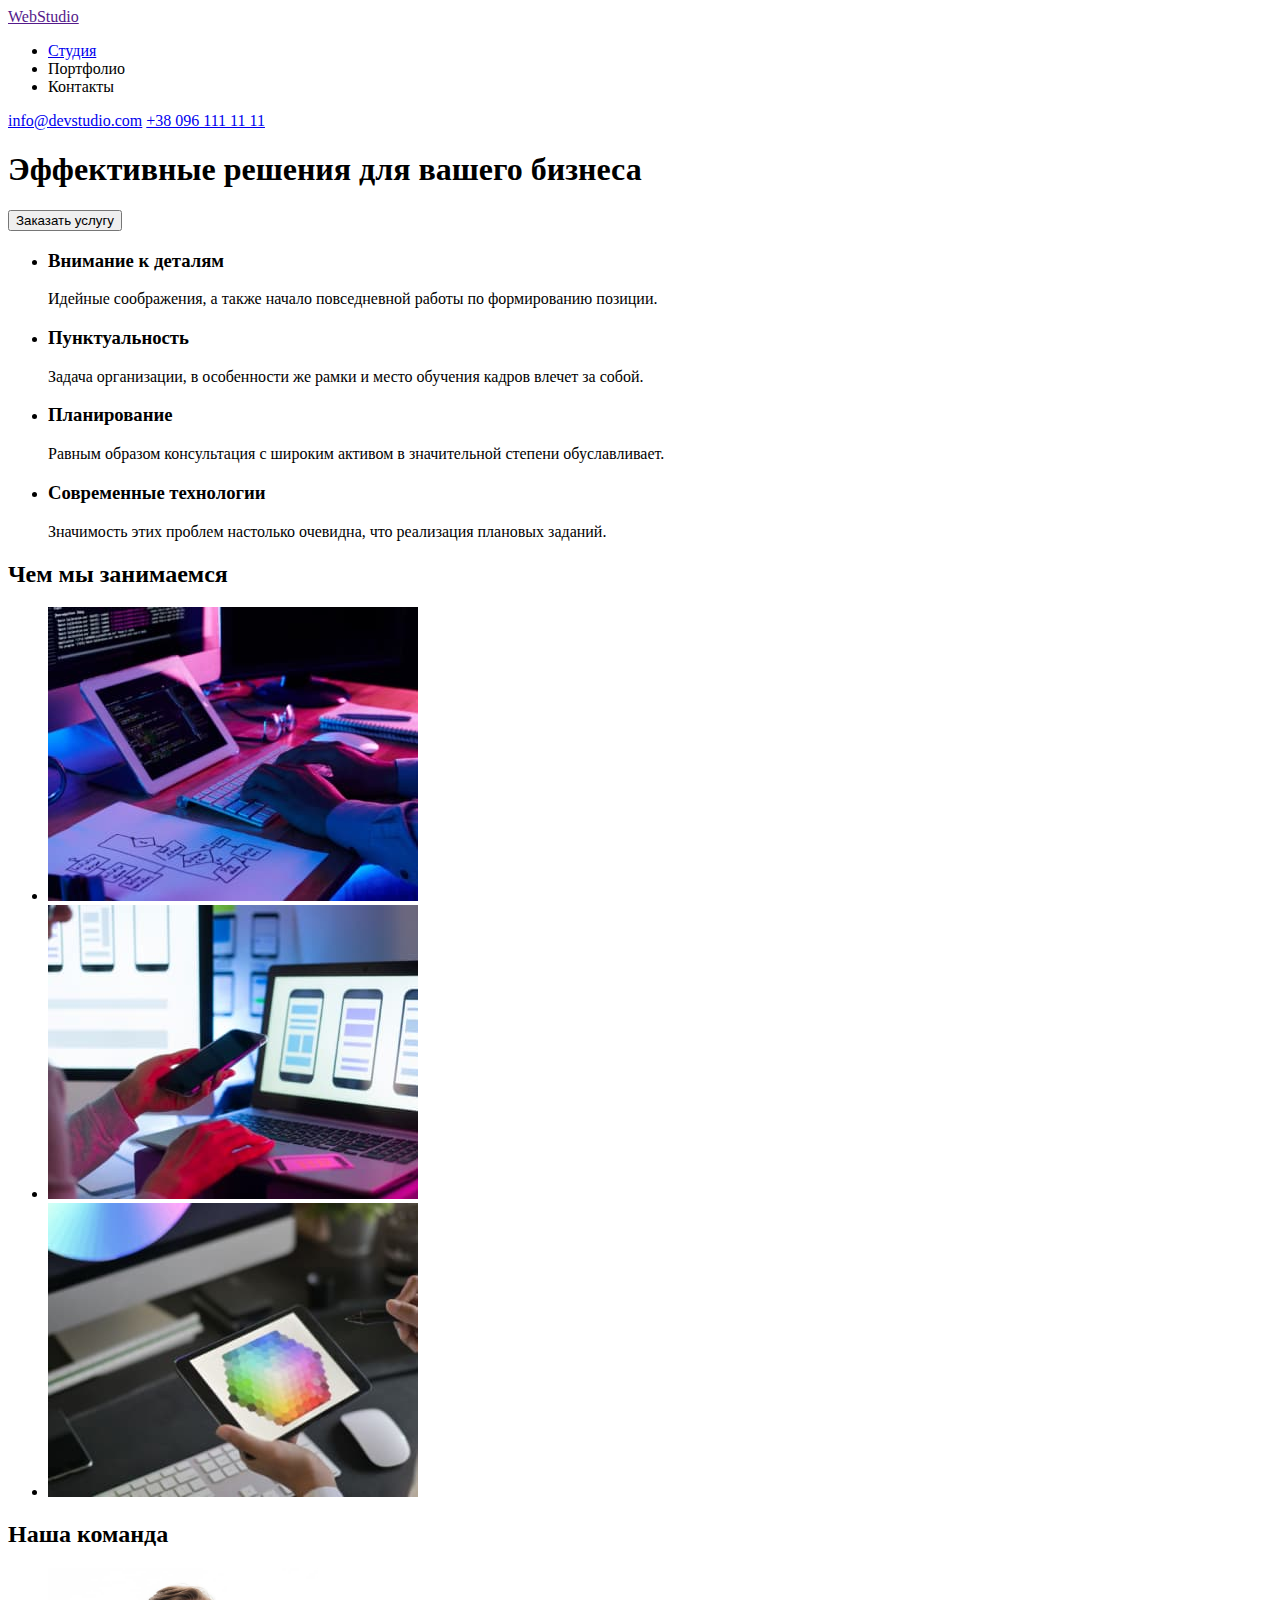
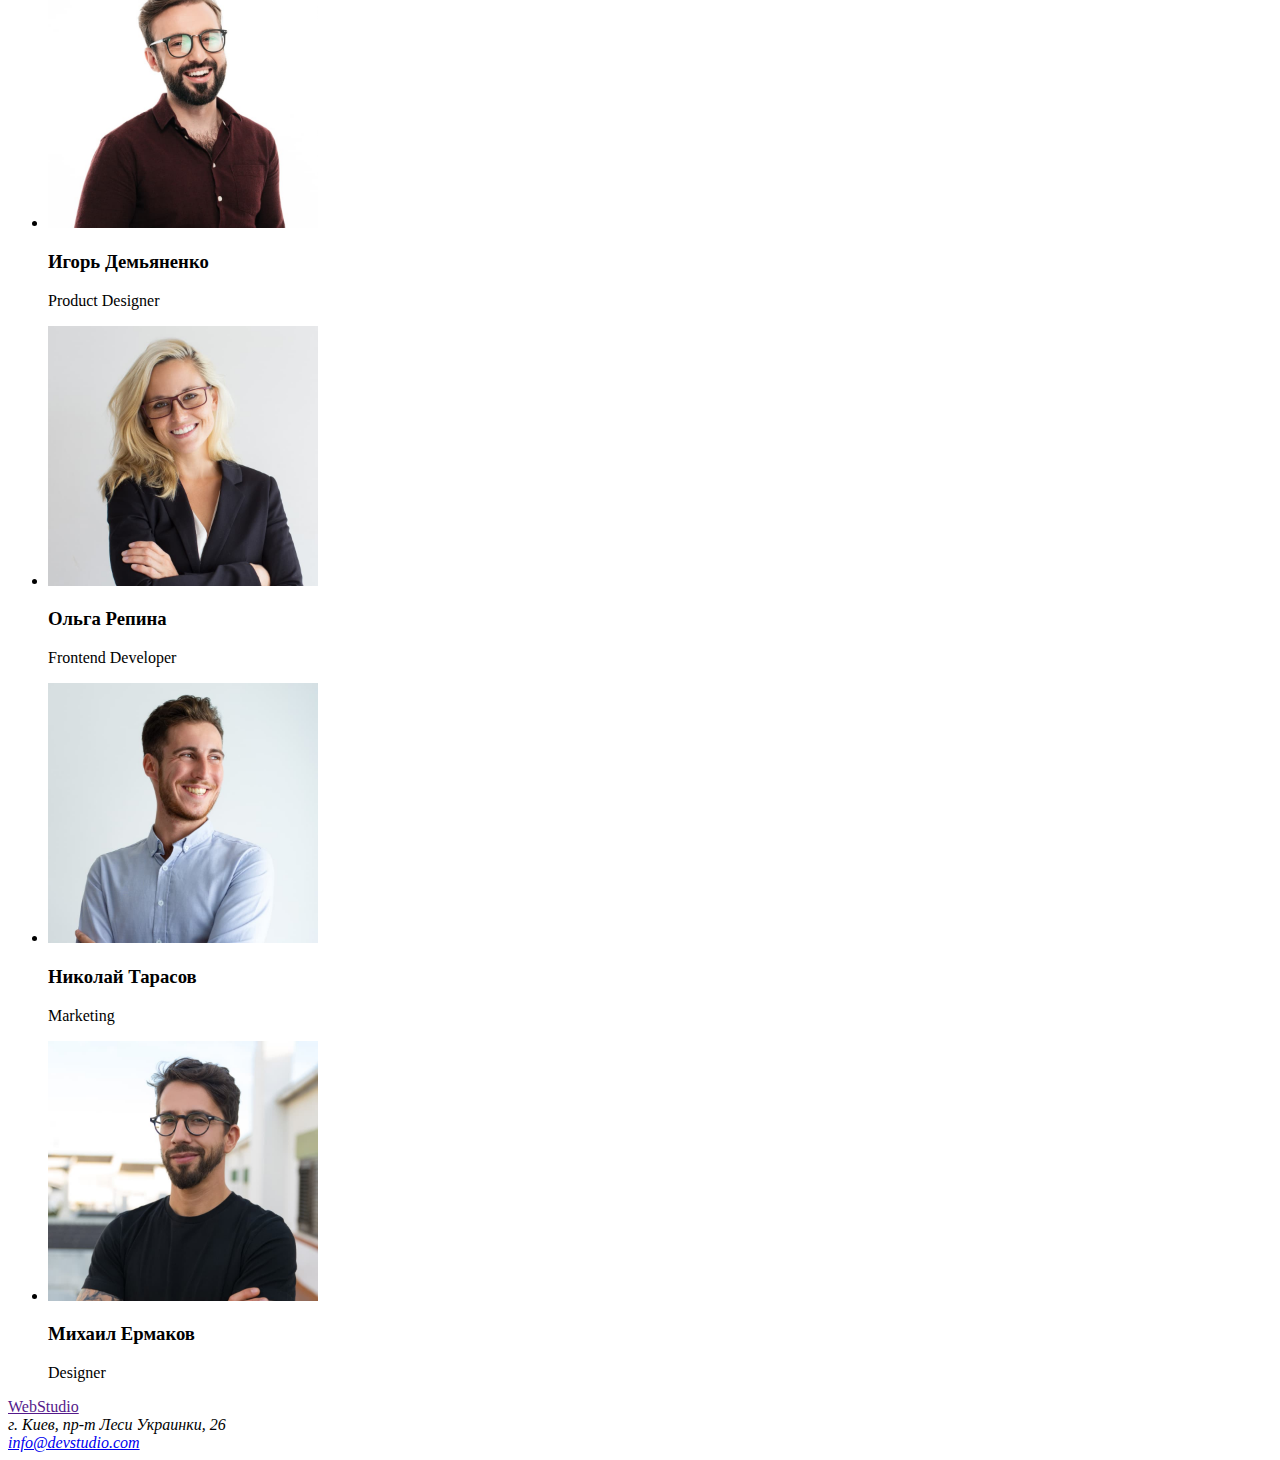
==== index.html @ c835605b "Скопированы файлы из ДЗ №1" ====
<!DOCTYPE html>
<html lang="ru">

<head>
    <meta charset="UTF-8">
    <meta http-equiv="X-UA-Compatible" content="IE=edge">
    <meta name="viewport" content="width=device-width, initial-scale=1.0">
    <title>Document</title>
</head>

<body>
    <!--Шапка сайта-->
    <header>
        <a href="">WebStudio</a>
        <nav>
            <ul>
                <li><a href="#">Студия</a></li>
                <li>Портфолио</li>
                <li>Контакты</li>
            </ul>
        </nav>
        
            <a lang="en" href="mailto:info@devstudio.com">info@devstudio.com</a>
            <a href="tel:+380961111111">+38 096 111 11 11</a>
     
    </header>
    
    <main>

    <!--Герой-->
        <section>
            <h1>Эффективные решения для вашего бизнеса</h1>
            <button type="button" class="button">Заказать услугу</button>
        </section>

    <!--Преимущества-->
    <section>
        <ul>
            <li>
                <h3>Внимание к деталям</h3>
                <p>Идейные соображения, а также начало повседневной работы по формированию позиции.</p>
            </li>
            <li>
                <h3>Пунктуальность</h3>
                <p>Задача организации, в особенности же рамки и место обучения кадров влечет за собой.</p>
            </li>
            <li>
                <h3>Планирование</h3>
                <p>Равным образом консультация с широким активом в значительной степени обуславливает.</p>
            </li>
            <li>
                <h3>Современные технологии</h3>
                <p>Значимость этих проблем настолько очевидна, что реализация плановых заданий.</p>
            </li>
        </ul>
    </section>

    <!--Виды деятельности-->
    <section>
        <h2>Чем мы занимаемся</h2>
        <ul>
            <li><img src="./images/img.jpg" alt="Разработка приложений" width="370"></li>
            <li><img src="./images/img1.jpg" alt="Интерфейсы для мобильных" width="370"></li>
            <li><img src="./images/img2.jpg" alt="креативный веб-дизайн" width="370"></li>
        </ul>
    </section>

    <!--Команда-->
    <section>
        <h2>Наша команда</h2>
        <ul>
            <li>
                <img src="./images/produkt-designer.jpg" alt="Дизайнер продукта" width="270">
                <h3>Игорь Демьяненко</h3>
                <p lang="en">Product Designer</p>
            </li>
            <li>
                <img src="./images/frontend-developer.jpg" alt="Фронтенд-разработчик" width="270">
                <h3>Ольга Репина</h3>  
                <p lang="en">Frontend Developer</p>
            </li>
            <li>
                <img src="./images/markrting.jpg" alt="Маркетолог" width="270">
                <h3>Николай Тарасов</h3>     
                <p lang="en">Marketing</p>
            </li>
            <li>
                <img src="./images/ul-designer.jpg" alt="Дизайнер пользовательского интерфейса" width="270">
                <h3>Михаил Ермаков</h3>
                <p lang="en">Designer</p>
            </li>
        </ul>
    </section>

    </main>

    <!--Футер-->
    <footer>
        <a lang="en" href="">WebStudio</a>
        <address>
           <span>г. Киев, пр-т Леси Украинки, 26</span> <br>
            <a lang="en" href="mailto:info@devstudio.com">info@devstudio.com</a>
        </address>
    </footer>

</body>


</html>
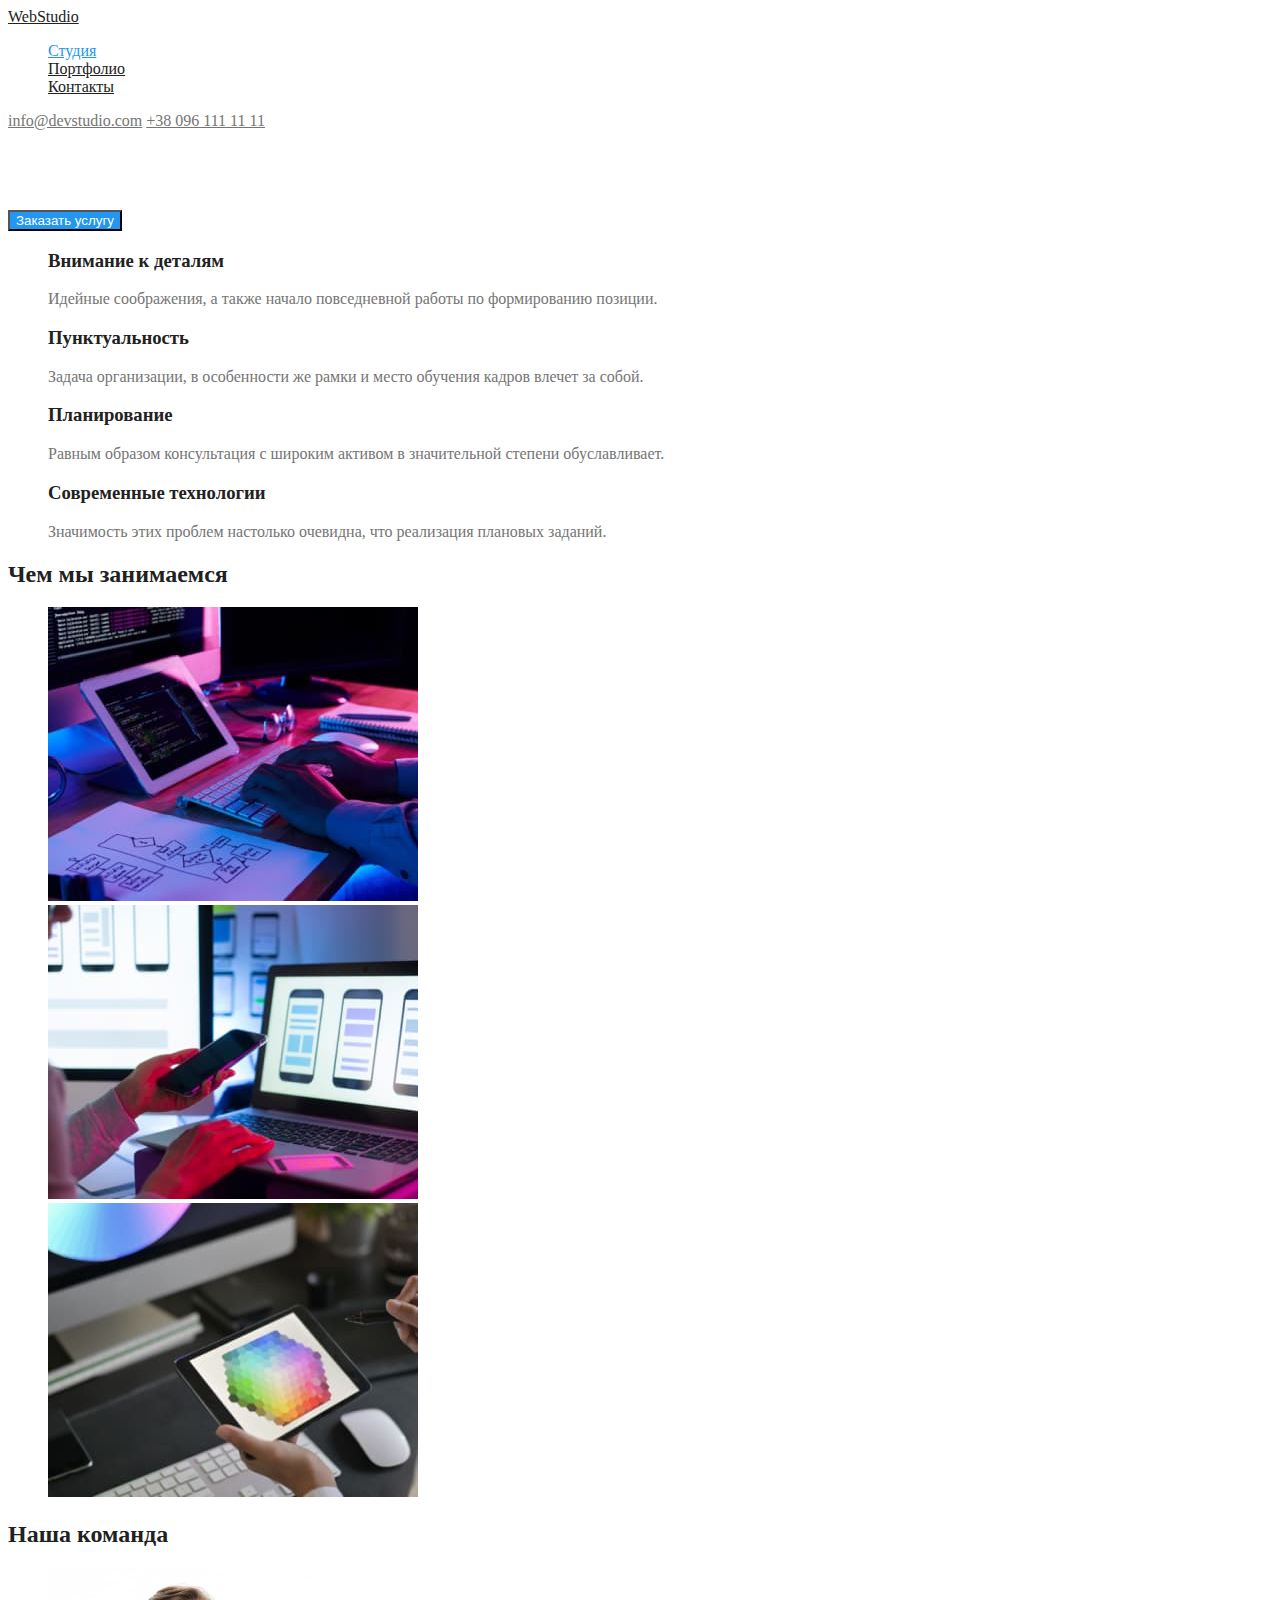
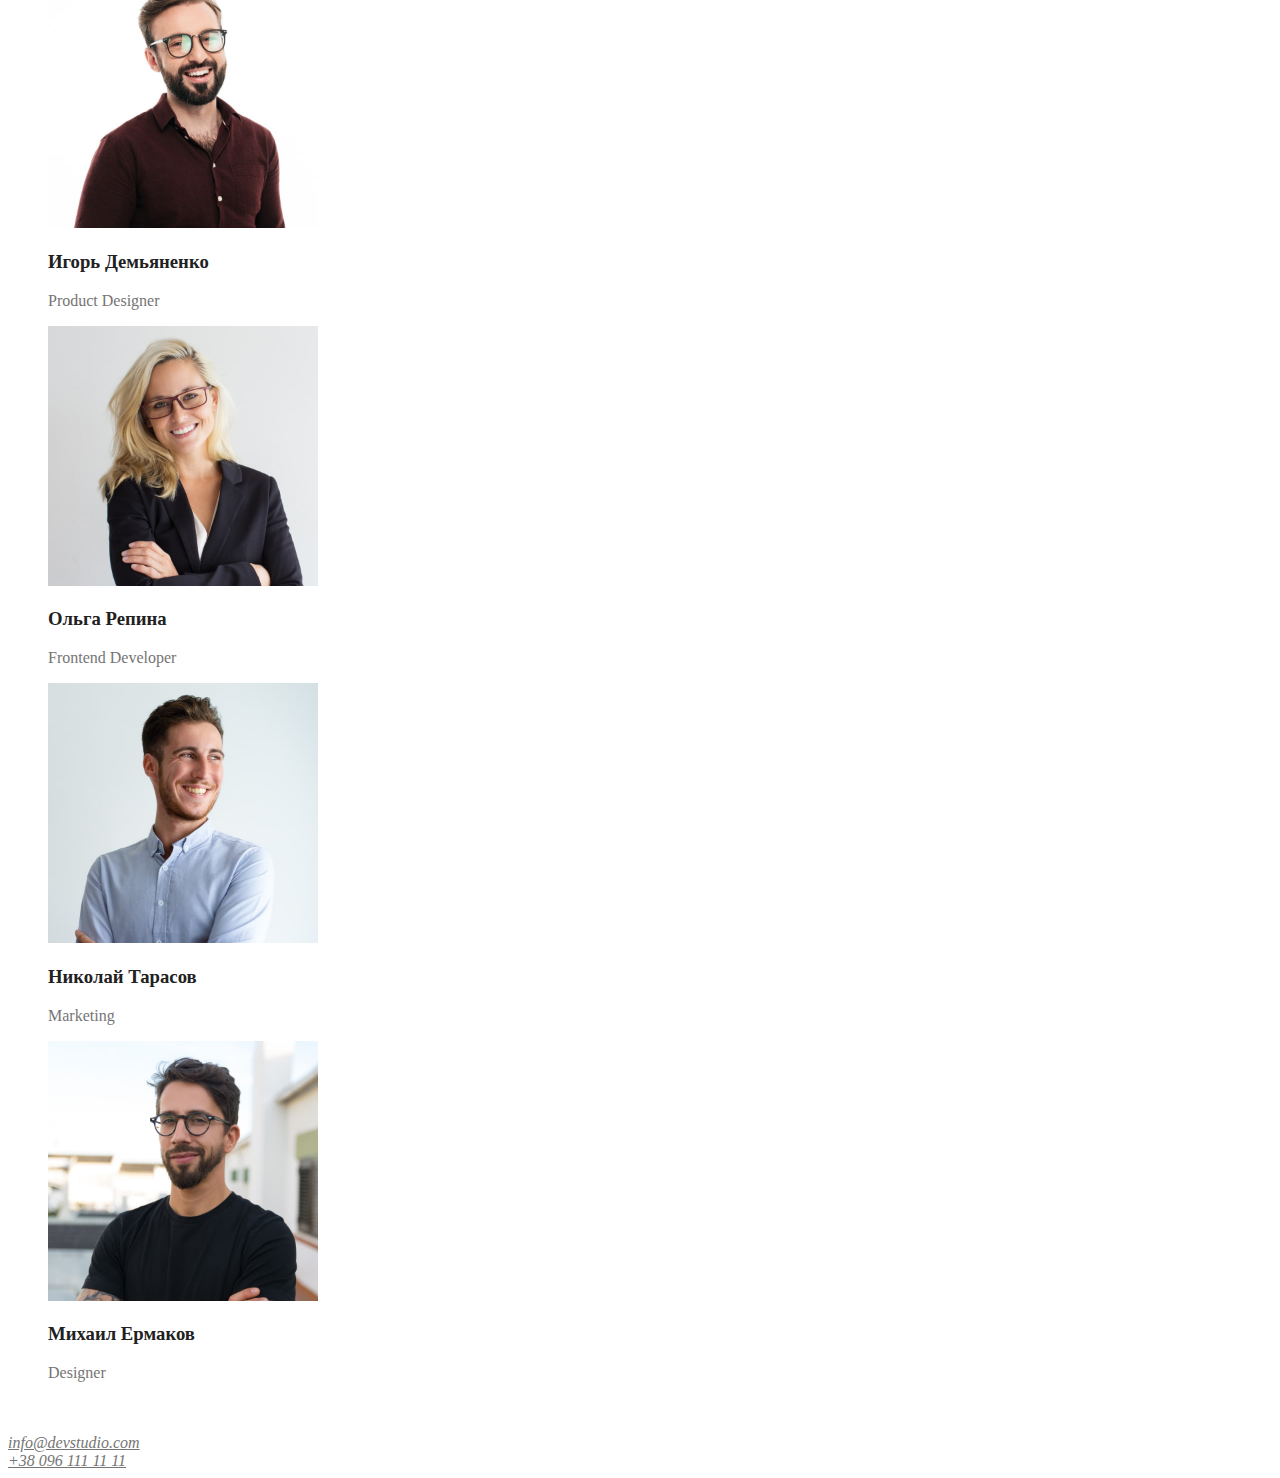
==== commit 300886cc: "Добавлена страница "Портфолио", селекторы, цвет" ====
--- a/index.html
+++ b/index.html
@@ -6,59 +6,59 @@
     <meta http-equiv="X-UA-Compatible" content="IE=edge">
     <meta name="viewport" content="width=device-width, initial-scale=1.0">
     <title>Document</title>
+    <link rel="stylesheet" href="./css/styles.css">
 </head>
 
 <body>
     <!--Шапка сайта-->
     <header>
-        <a href="">WebStudio</a>
+        <a href="" class="logo">WebStudio</a>
         <nav>
-            <ul>
-                <li><a href="#">Студия</a></li>
-                <li>Портфолио</li>
-                <li>Контакты</li>
+            <ul class="site-nav list">
+                <li><a href="" class="link current">Студия</a></li>
+                <li><a href="./portfolio.html" class="link">Портфолио</a></li>
+                <li><a href="" class="link">Контакты</a></li>
             </ul>
         </nav>
         
-            <a lang="en" href="mailto:info@devstudio.com">info@devstudio.com</a>
-            <a href="tel:+380961111111">+38 096 111 11 11</a>
-     
+            <a lang="en" href="mailto:info@devstudio.com" class="contacts">info@devstudio.com</a>
+            <a href="tel:+380961111111" class="contacts">+38 096 111 11 11</a> 
     </header>
     
     <main>
 
     <!--Герой-->
-        <section>
-            <h1>Эффективные решения для вашего бизнеса</h1>
+        <section class="hero">
+            <h1 class="hero-title">Эффективные решения для вашего бизнеса</h1>
             <button type="button" class="button">Заказать услугу</button>
         </section>
 
     <!--Преимущества-->
-    <section>
-        <ul>
+    <section class="section">
+        <ul class="features list">
             <li>
-                <h3>Внимание к деталям</h3>
+                <h3 class="features-title">Внимание к деталям</h3>
                 <p>Идейные соображения, а также начало повседневной работы по формированию позиции.</p>
             </li>
             <li>
-                <h3>Пунктуальность</h3>
+                <h3 class="features-title">Пунктуальность</h3>
                 <p>Задача организации, в особенности же рамки и место обучения кадров влечет за собой.</p>
             </li>
             <li>
-                <h3>Планирование</h3>
+                <h3 class="features-title">Планирование</h3>
                 <p>Равным образом консультация с широким активом в значительной степени обуславливает.</p>
             </li>
             <li>
-                <h3>Современные технологии</h3>
+                <h3 class="features-title">Современные технологии</h3>
                 <p>Значимость этих проблем настолько очевидна, что реализация плановых заданий.</p>
             </li>
         </ul>
     </section>
 
     <!--Виды деятельности-->
-    <section>
-        <h2>Чем мы занимаемся</h2>
-        <ul>
+    <section class="section">
+        <h2 class="section-title">Чем мы занимаемся</h2>
+        <ul class="list">
             <li><img src="./images/img.jpg" alt="Разработка приложений" width="370"></li>
             <li><img src="./images/img1.jpg" alt="Интерфейсы для мобильных" width="370"></li>
             <li><img src="./images/img2.jpg" alt="креативный веб-дизайн" width="370"></li>
@@ -66,27 +66,27 @@
     </section>
 
     <!--Команда-->
-    <section>
-        <h2>Наша команда</h2>
-        <ul>
+    <section class="section">
+        <h2 class="section-title">Наша команда</h2>
+        <ul class="list">
             <li>
                 <img src="./images/produkt-designer.jpg" alt="Дизайнер продукта" width="270">
-                <h3>Игорь Демьяненко</h3>
+                <h3 class="employees-title">Игорь Демьяненко</h3>
                 <p lang="en">Product Designer</p>
             </li>
             <li>
                 <img src="./images/frontend-developer.jpg" alt="Фронтенд-разработчик" width="270">
-                <h3>Ольга Репина</h3>  
+                <h3 class="employees-title">Ольга Репина</h3>  
                 <p lang="en">Frontend Developer</p>
             </li>
             <li>
                 <img src="./images/markrting.jpg" alt="Маркетолог" width="270">
-                <h3>Николай Тарасов</h3>     
+                <h3 class="employees-title">Николай Тарасов</h3>     
                 <p lang="en">Marketing</p>
             </li>
             <li>
                 <img src="./images/ul-designer.jpg" alt="Дизайнер пользовательского интерфейса" width="270">
-                <h3>Михаил Ермаков</h3>
+                <h3 class="employees-title">Михаил Ермаков</h3>
                 <p lang="en">Designer</p>
             </li>
         </ul>
@@ -96,12 +96,14 @@
 
     <!--Футер-->
     <footer>
-        <a lang="en" href="">WebStudio</a>
+        <a lang="en" href="" class="logo-footer">WebStudio</a>
         <address>
-           <span>г. Киев, пр-т Леси Украинки, 26</span> <br>
-            <a lang="en" href="mailto:info@devstudio.com">info@devstudio.com</a>
+           <span class="address-footer">г. Киев, пр-т Леси Украинки, 26</span> <br>
+            <a lang="en" href="mailto:info@devstudio.com" class="contacts-footer">info@devstudio.com</a><br>
+            <a href="tel:+380961111111" class="contacts-footer">+38 096 111 11 11</a>
         </address>
     </footer>
+
 
 </body>
 
--- a/css/styles.css
+++ b/css/styles.css
@@ -0,0 +1,111 @@
+/* цвет основного текста #757575 */
+/* вторичный цвет текста #212121 */
+/* акцент #2196F3 */
+/* белый #FFFFFF */
+/* вторичный цвет фона #2F303A */
+/* дополнительный цвет фона #2F303A */
+
+
+
+:root {
+    --primary-text-color: #757575;
+    --title-text-color: #212121;
+    --accent-color: #2196F3;
+    --primary-white-color: #FFFFFF;
+}
+
+body {
+    background-color:var(--primary-bg-color);
+    color: var(--primary-text-color);
+    font-family: Roboto;
+}
+
+.list {
+    list-style: none;
+}
+
+.logo {
+    color:var(--title-text-color);
+}
+
+/* site nav */
+.site-nav .link {
+    color:var(--title-text-color);
+}
+
+.site-nav .link:hover, 
+.site-nav .link:focus {
+    color:var(--accent-color);
+}
+
+.site-nav .link.current {
+    color:var(--accent-color);
+}
+
+/* Контакты */
+.contacts {
+    color: var(--primary-text-color);
+}
+
+.contacts:hover {
+    color:var(--accent-color);
+}
+
+/* Герой */
+.hero-title {
+    color:var(--primary-white-color);
+}
+
+.button {
+    color:var(--primary-white-color);
+    background-color:var(--accent-color);
+}
+
+/* Секции */
+.section-title {
+    color:var(--title-text-color);
+}
+
+/* Преимущества */
+.features-title {
+    color:var(--title-text-color);
+}
+
+/* Команда */
+.employees-title {
+    color:var(--title-text-color);
+}
+
+/* Футер */
+.contacts-footer {
+    color: var(--primary-text-color);
+
+}
+
+.address-footer {
+    color:var(--primary-white-color);
+}
+
+.logo-footer {
+    color:var(--primary-white-color);
+}
+/* СТИЛИ ДЛЯ ПОРТФОЛИО */
+
+/* Кнопки фильтра */
+.button-filtr {
+    color:var(--title-text-color);
+    background-color:#F5F4FA;
+}
+
+.button-filtr:hover,
+.button-filtr:focus {
+    color:var(--primary-white-color);
+    background-color:var(--accent-color);
+}
+
+/* Примеры работ */
+.work-list .title {
+    color:var(--title-text-color);
+}
+
+
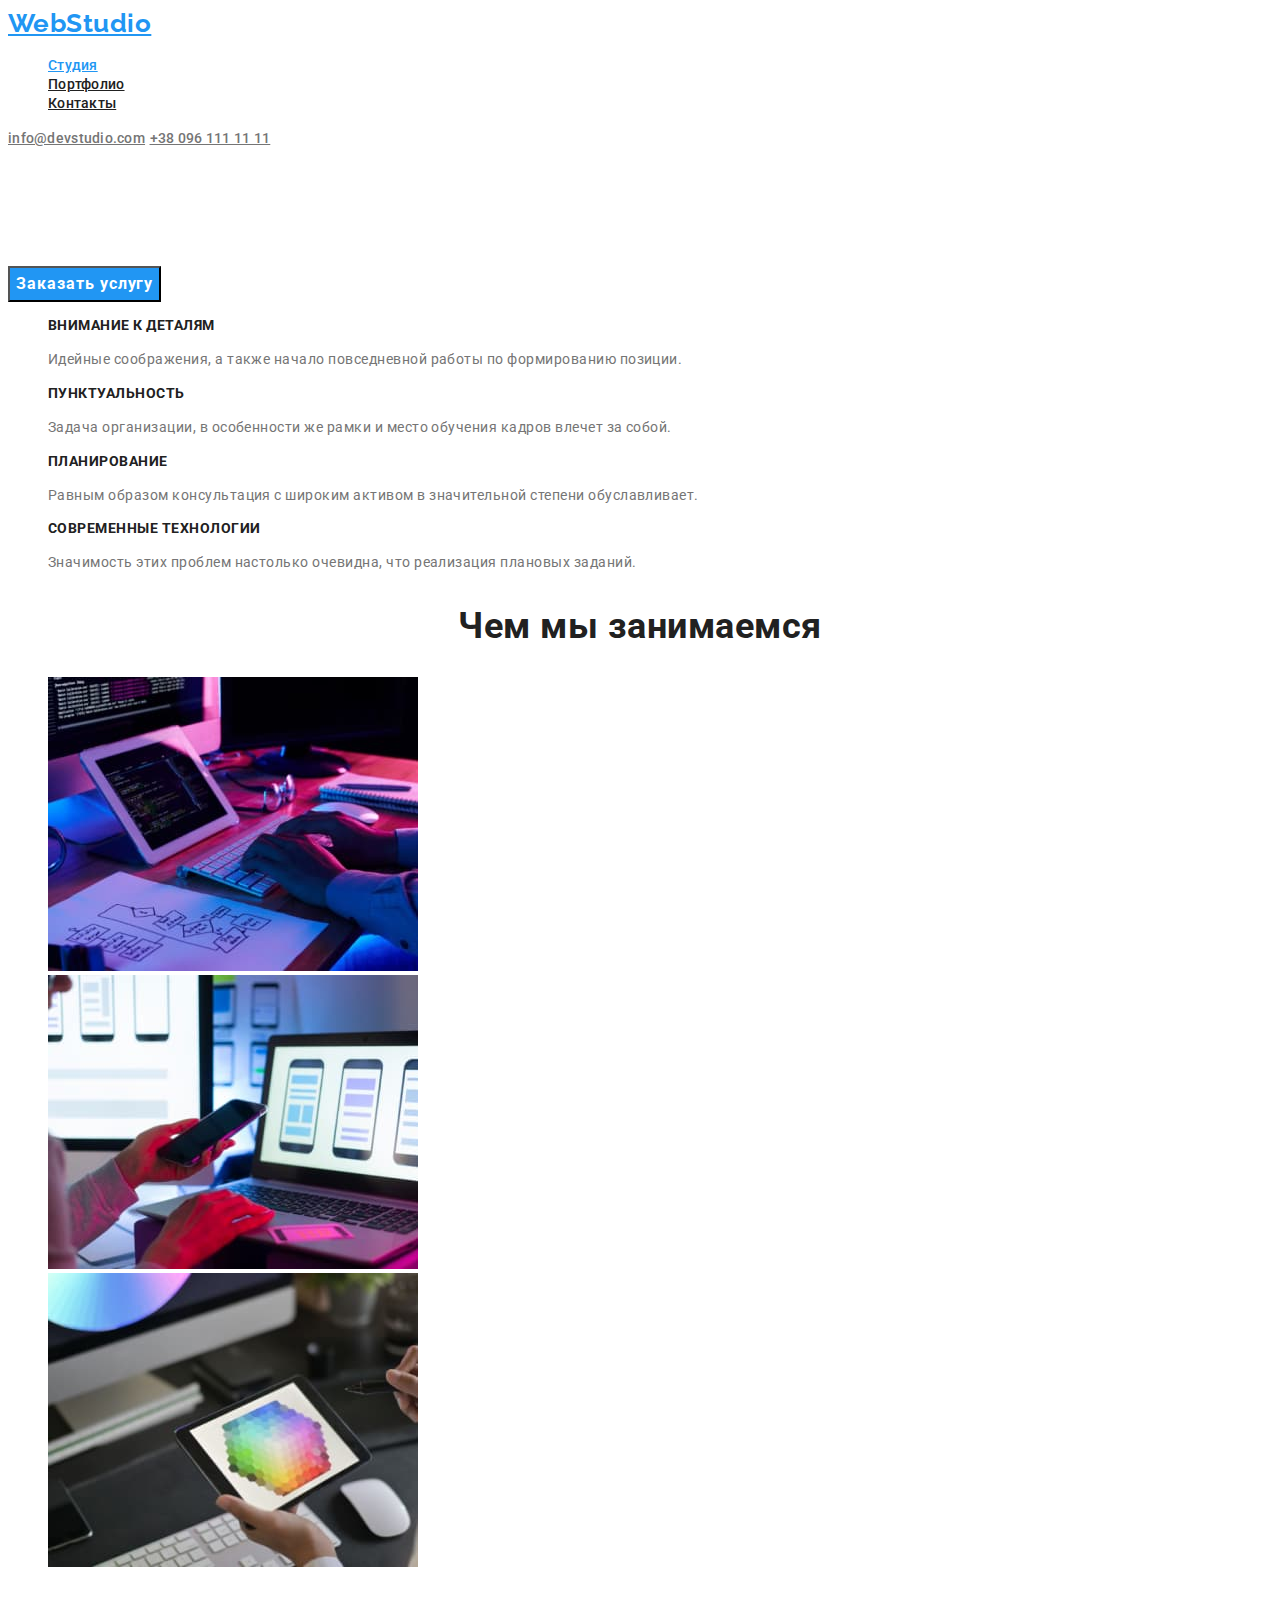
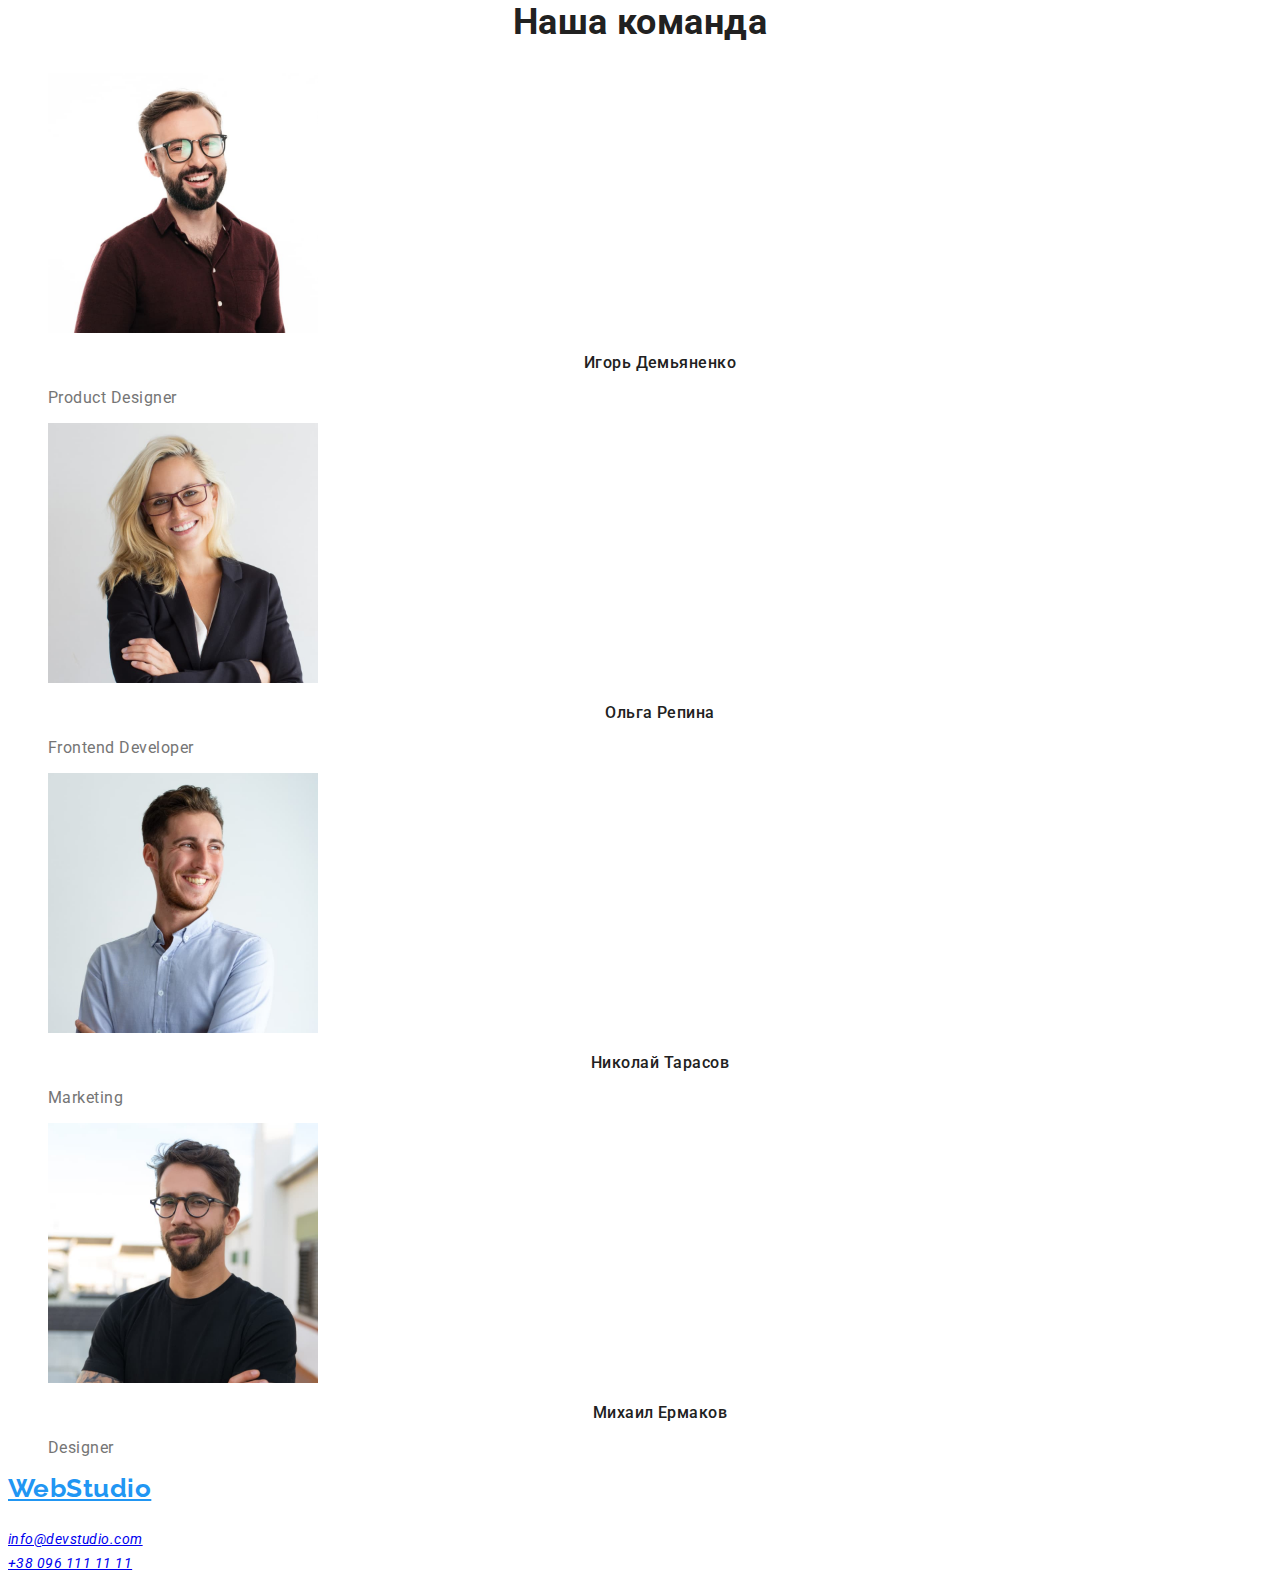
==== commit d87e2509: "Добавлено оформление шрифта страницы index.html" ====
--- a/index.html
+++ b/index.html
@@ -6,6 +6,12 @@
     <meta http-equiv="X-UA-Compatible" content="IE=edge">
     <meta name="viewport" content="width=device-width, initial-scale=1.0">
     <title>Document</title>
+
+    <link rel="preconnect" href="https://fonts.googleapis.com">
+    <link rel="preconnect" href="https://fonts.gstatic.com" crossorigin>
+    <link href="https://fonts.googleapis.com/css2?family=Raleway:wght@700&family=Roboto:wght@400;500;700;900&display=swap"
+        rel="stylesheet">
+
     <link rel="stylesheet" href="./css/styles.css">
 </head>
 
@@ -38,19 +44,19 @@
         <ul class="features list">
             <li>
                 <h3 class="features-title">Внимание к деталям</h3>
-                <p>Идейные соображения, а также начало повседневной работы по формированию позиции.</p>
+                <p class="features-description">Идейные соображения, а также начало повседневной работы по формированию позиции.</p>
             </li>
             <li>
                 <h3 class="features-title">Пунктуальность</h3>
-                <p>Задача организации, в особенности же рамки и место обучения кадров влечет за собой.</p>
+                <p class="features-description">Задача организации, в особенности же рамки и место обучения кадров влечет за собой.</p>
             </li>
             <li>
                 <h3 class="features-title">Планирование</h3>
-                <p>Равным образом консультация с широким активом в значительной степени обуславливает.</p>
+                <p class="features-description">Равным образом консультация с широким активом в значительной степени обуславливает.</p>
             </li>
             <li>
                 <h3 class="features-title">Современные технологии</h3>
-                <p>Значимость этих проблем настолько очевидна, что реализация плановых заданий.</p>
+                <p class="features-description">Значимость этих проблем настолько очевидна, что реализация плановых заданий.</p>
             </li>
         </ul>
     </section>
@@ -72,22 +78,22 @@
             <li>
                 <img src="./images/produkt-designer.jpg" alt="Дизайнер продукта" width="270">
                 <h3 class="employees-title">Игорь Демьяненко</h3>
-                <p lang="en">Product Designer</p>
+                <p lang="en" class="employees-position">Product Designer</p>
             </li>
             <li>
                 <img src="./images/frontend-developer.jpg" alt="Фронтенд-разработчик" width="270">
                 <h3 class="employees-title">Ольга Репина</h3>  
-                <p lang="en">Frontend Developer</p>
+                <p lang="en" class="employees-position">Frontend Developer</p>
             </li>
             <li>
                 <img src="./images/markrting.jpg" alt="Маркетолог" width="270">
                 <h3 class="employees-title">Николай Тарасов</h3>     
-                <p lang="en">Marketing</p>
+                <p lang="en" class="employees-position">Marketing</p>
             </li>
             <li>
                 <img src="./images/ul-designer.jpg" alt="Дизайнер пользовательского интерфейса" width="270">
                 <h3 class="employees-title">Михаил Ермаков</h3>
-                <p lang="en">Designer</p>
+                <p lang="en" class="employees-position">Designer</p>
             </li>
         </ul>
     </section>
@@ -96,8 +102,8 @@
 
     <!--Футер-->
     <footer>
-        <a lang="en" href="" class="logo-footer">WebStudio</a>
-        <address>
+        <a lang="en" href="" class="logo">WebStudio</a>
+        <address class="address">
            <span class="address-footer">г. Киев, пр-т Леси Украинки, 26</span> <br>
             <a lang="en" href="mailto:info@devstudio.com" class="contacts-footer">info@devstudio.com</a><br>
             <a href="tel:+380961111111" class="contacts-footer">+38 096 111 11 11</a>
--- a/css/styles.css
+++ b/css/styles.css
@@ -17,7 +17,8 @@
 body {
     background-color:var(--primary-bg-color);
     color: var(--primary-text-color);
-    font-family: Roboto;
+    font-family: Roboto, sans-serif;
+    letter-spacing: 0.03em;
 }
 
 .list {
@@ -25,12 +26,20 @@
 }
 
 .logo {
-    color:var(--title-text-color);
+    color:var(--accent-color);
+    font-family: Raleway, sans-serif;
+    font-weight: 700;
+    font-size: 26px;
+    line-height: 1.19;
 }
 
 /* site nav */
 .site-nav .link {
     color:var(--title-text-color);
+    font-weight: 500;
+    font-size: 14px;
+    line-height: 1.14;
+    letter-spacing: 0.02em;
 }
 
 .site-nav .link:hover, 
@@ -45,6 +54,10 @@
 /* Контакты */
 .contacts {
     color: var(--primary-text-color);
+    font-weight: 500;
+    font-size: 14px;
+    line-height: 1.14;
+    letter-spacing: 0.02em;
 }
 
 .contacts:hover {
@@ -54,27 +67,66 @@
 /* Герой */
 .hero-title {
     color:var(--primary-white-color);
+    font-weight: 900;
+    font-size: 44px;
+    line-height: 1.36;
+    text-align: center;
+    letter-spacing: 0.06em;
+    text-transform: uppercase;
 }
 
 .button {
     color:var(--primary-white-color);
     background-color:var(--accent-color);
+    font-family: inherit;
+    font-weight: 700;
+    font-size: 16px;
+    line-height: 1.88;
+    display: flex;
+    align-items: center;
+    text-align: center;
+    letter-spacing: 0.06em;
 }
 
 /* Секции */
 .section-title {
     color:var(--title-text-color);
+    font-weight: 700;
+    font-size: 36px;
+    line-height: 1.17;
+    text-align: center;
 }
 
 /* Преимущества */
 .features-title {
     color:var(--title-text-color);
+    font-weight: 700;
+    font-size: 14px;
+    line-height: 1.14;
+    text-transform: uppercase;
+}
+
+.features-description {
+    font-weight: 400;
+    font-size: 14px;
+    line-height: 1.71;
 }
 
 /* Команда */
 .employees-title {
     color:var(--title-text-color);
+    font-weight: 500;
+    font-size: 16px;
+    line-height: 1.19;
+    text-align: center;
 }
+
+.employees-position (
+    font-weight: 400;
+    font-size: 16px;
+    line-height: 1.19;
+    text-align: center;
+)
 
 /* Футер */
 .contacts-footer {
@@ -86,15 +138,19 @@
     color:var(--primary-white-color);
 }
 
-.logo-footer {
-    color:var(--primary-white-color);
+.address {
+    font-weight: 400;
+    font-size: 14px;
+    line-height: 1.71;
 }
+
 /* СТИЛИ ДЛЯ ПОРТФОЛИО */
 
 /* Кнопки фильтра */
 .button-filtr {
     color:var(--title-text-color);
     background-color:#F5F4FA;
+    font-family: inherit;
 }
 
 .button-filtr:hover,
